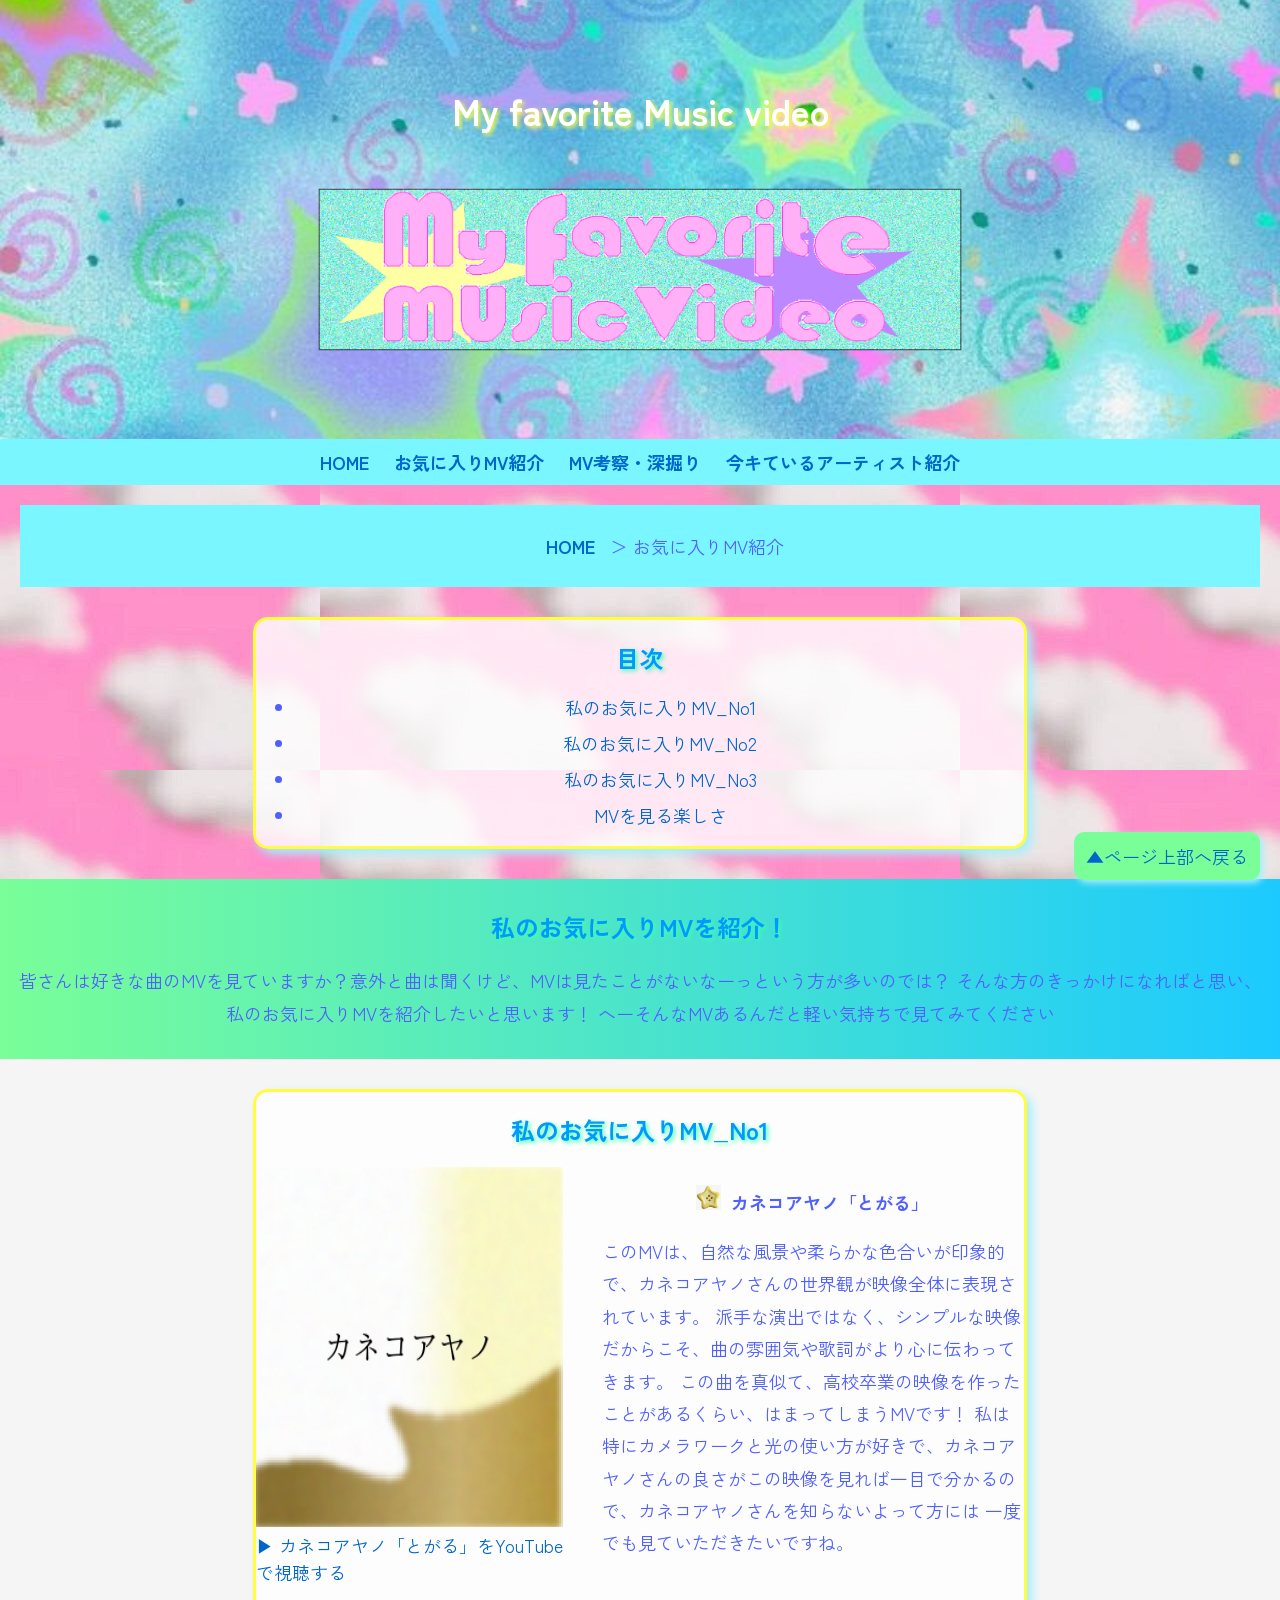
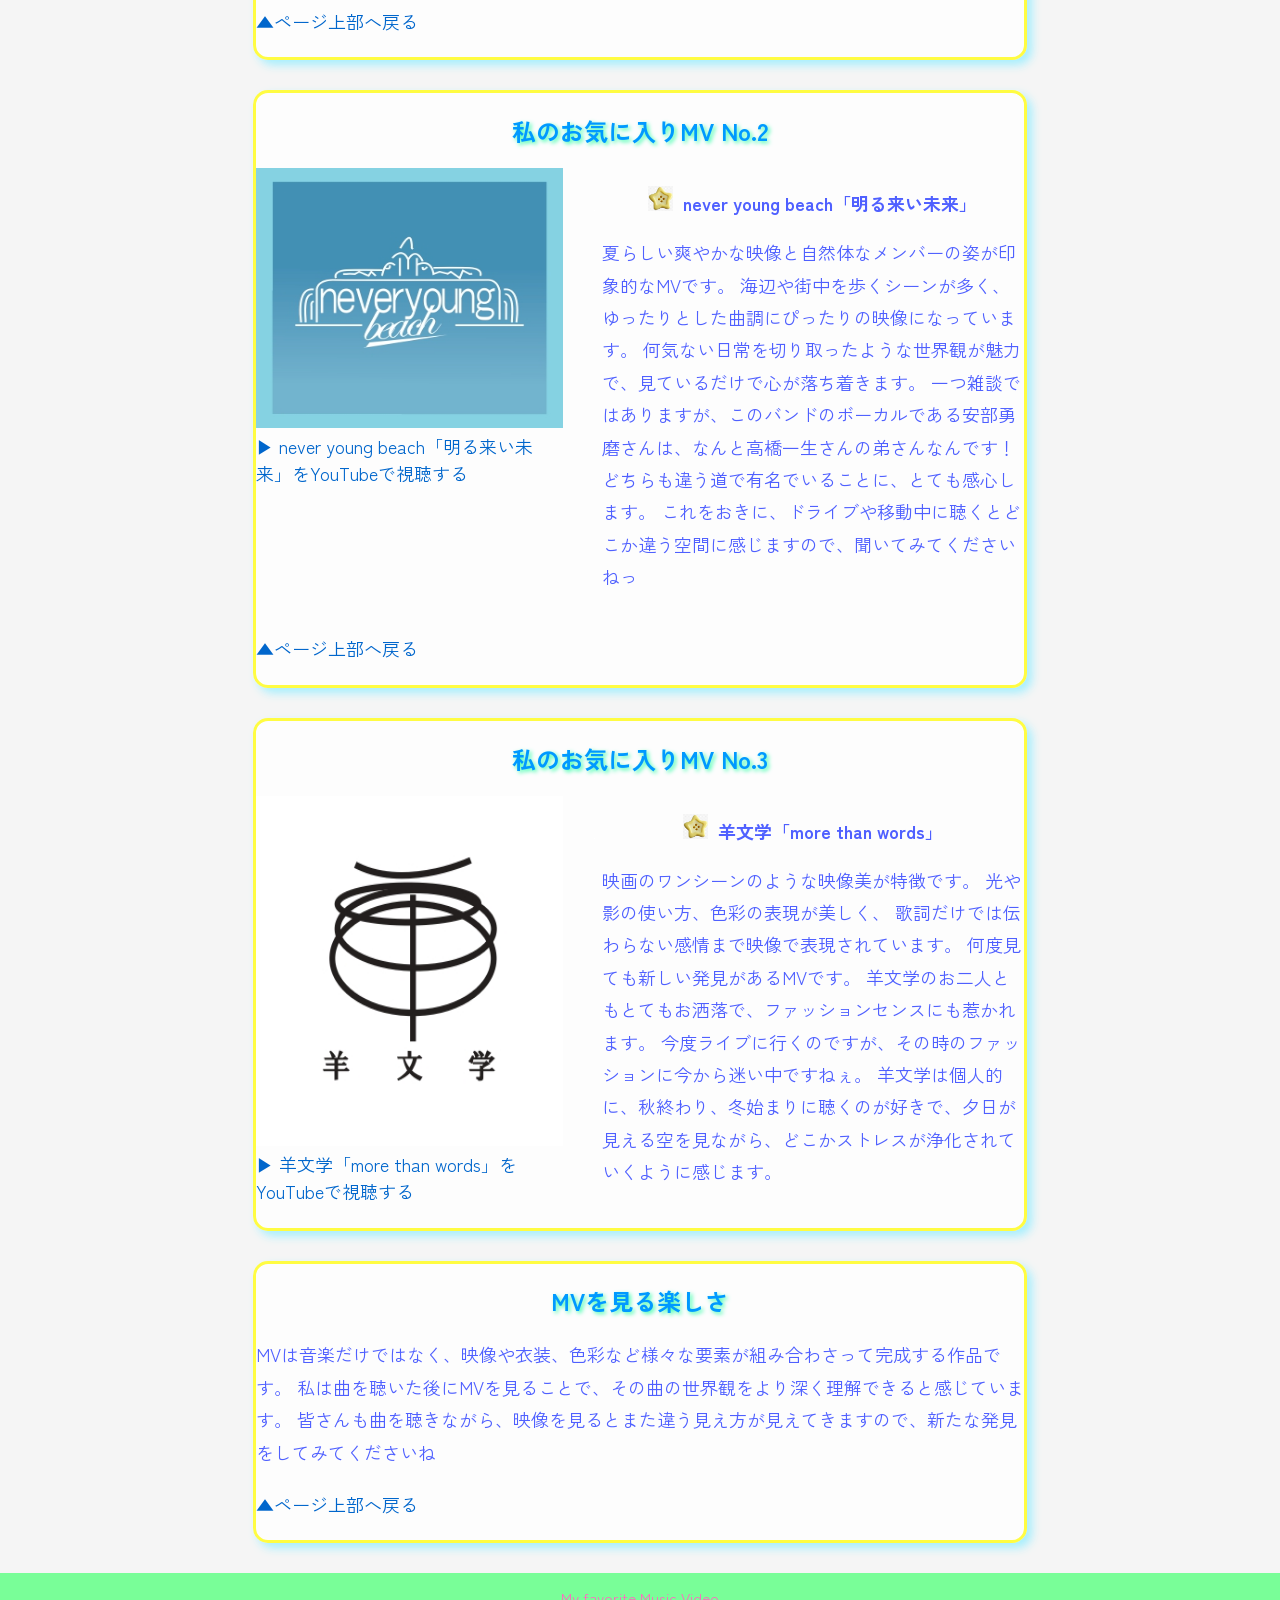
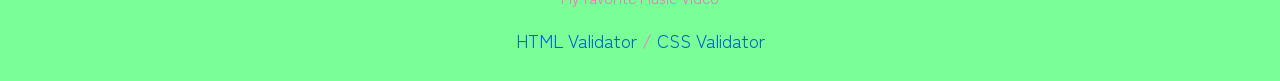
==== contents1.html @ ddd79b2d "Add files via upload" ====
<!DOCTYPE html>
<html lang="ja">
<head>
    <meta charset="UTF-8">
    <meta name="description" content="お気に入りのMVを紹介するサイトです。">
    <meta name="viewport" content="width=device-width, initial-scale=1">   
    <title>お気に入りMV紹介</title>
    <link rel="preconnect" href="https://fonts.googleapis.com">
    <link rel="preconnect" href="https://fonts.gstatic.com" crossorigin="anonymous">
    <link href="https://fonts.googleapis.com/css2?family=Zen+Kaku+Gothic+New&amp;display=swap" rel="stylesheet">
    <link rel="stylesheet" href="css/mystyle.css">

</head>

<body>

<header>
    <h1>My favorite Music video</h1>
    <img src="image/logo.png"
    id="pagetop"
    class="logo"
    width="700"
    height="200"
    alt="My favorite Music video ロゴ画像">
</header>

<nav>
    <a href="index.html">HOME</a>
    <a href="contents1.html">お気に入りMV紹介</a>
    <a href="contents2.html">MV考察・深掘り</a>
    <a href="contents3.html">今キているアーティスト紹介</a>
</nav>

<nav class="breadcrumb">
<ul>
<li><a href="index.html">HOME</a></li>
<li>＞</li>
<li>お気に入りMV紹介</li>
</ul>
</nav>

<main>
         <section>
        <h2>目次</h2>
        <ul>
            <li><a href="#point1">私のお気に入りMV_No1</a></li>
            <li><a href="#point2">私のお気に入りMV_No2</a></li>
            <li><a href="#point3">私のお気に入りMV_No3</a></li>
            <li><a href="#point4">MVを見る楽しさ</a></li>
        </ul>
        </section>
        <div class="gradient">
            <h2>私のお気に入りMVを紹介！</h2>
            <p> 
            皆さんは好きな曲のMVを見ていますか？意外と曲は聞くけど、MVは見たことがないなーっという方が多いのでは？
            そんな方のきっかけになればと思い、私のお気に入りMVを紹介したいと思います！
            へーそんなMVあるんだと軽い気持ちで見てみてください</P>
        </div>
    <section>
        <h2 id="point1">私のお気に入りMV_No1</h2>
        <div class="left">
            <a href="https://youtu.be/W8wzHOVnU3E" target="_blank">
            <img src="image/kaneko.jpg" 
            width="600"
            height="360"
            alt="カネコアヤノ とがる">
            ▶ カネコアヤノ「とがる」をYouTubeで視聴する
            </a>
        </div>
        <div class="right">
        <ul class="music">
            <li><strong>カネコアヤノ「とがる」</strong></li>
        </ul>
        <p>
            このMVは、自然な風景や柔らかな色合いが印象的で、カネコアヤノさんの世界観が映像全体に表現されています。
            派手な演出ではなく、シンプルな映像だからこそ、曲の雰囲気や歌詞がより心に伝わってきます。
            この曲を真似て、高校卒業の映像を作ったことがあるくらい、はまってしまうMVです！ 
            私は特にカメラワークと光の使い方が好きで、カネコアヤノさんの良さがこの映像を見れば一目で分かるので、カネコアヤノさんを知らないよって方には
            一度でも見ていただきたいですね。
        </p>
        </div>
        <div class="clear"></div>
        <p><a href="#pagetop">▲ページ上部へ戻る</a></p>
    </section>

    <section>
        <h2 id="point2">私のお気に入りMV No.2</h2>
        <div class="left">
            <a href="https://youtu.be/PL9-6rClgXs&amp;list=RDPL9-6rClgXs&amp;start_radio=1" target="_blank">
            <img src="image/never_page-0001.jpg"
            width="500"
            height="260"
            alt="never young beach">
            ▶ never young beach「明る来い未来」をYouTubeで視聴する
            </a>
        </div>
        <div class="right">
        <ul class="music">
            <li><strong>never young beach「明る来い未来」</strong></li>
        </ul>
        <p>
            夏らしい爽やかな映像と自然体なメンバーの姿が印象的なMVです。
            海辺や街中を歩くシーンが多く、ゆったりとした曲調にぴったりの映像になっています。
            何気ない日常を切り取ったような世界観が魅力で、見ているだけで心が落ち着きます。
            一つ雑談ではありますが、このバンドのボーカルである安部勇磨さんは、なんと高橋一生さんの弟さんなんです！
            どちらも違う道で有名でいることに、とても感心します。
            これをおきに、ドライブや移動中に聴くとどこか違う空間に感じますので、聞いてみてくださいねっ
        </p>
    </div>
    <div class="clear"></div>
    <p><a href="#pagetop">▲ページ上部へ戻る</a></p>
    </section>
    <section>
        <h2 id="point3">私のお気に入りMV No.3</h2>
        <div class="left">
            <a href="https://youtu.be/kGY6N9DL4Jw&amp;list=RDkGY6N9DL4Jw&amp;start_radio=1" target="_blank">
            <img src="image/hituzi_page-0001.jpg"
            width="500"
            height="350"
            alt="羊文学">
            ▶ 羊文学「more than words」をYouTubeで視聴する
            </a>
        </div>
        <div class="right">
        <ul class="music">
            <li><strong>羊文学「more than words」</strong></li>
        </ul>
         <p>
            映画のワンシーンのような映像美が特徴です。
            光や影の使い方、色彩の表現が美しく、
            歌詞だけでは伝わらない感情まで映像で表現されています。
            何度見ても新しい発見があるMVです。
            羊文学のお二人ともとてもお洒落で、ファッションセンスにも惹かれます。
            今度ライブに行くのですが、その時のファッションに今から迷い中ですねぇ。
            羊文学は個人的に、秋終わり、冬始まりに聴くのが好きで、夕日が見える空を見ながら、どこかストレスが浄化されていくように感じます。
        </p>
    </div>
    <div class="clear"></div>
    <p><a href="#pagetop" class="topback">▲ページ上部へ戻る</a></p>
    </section>
    <section>
        <h2 id="point4">MVを見る楽しさ</h2>
        <p>
            MVは音楽だけではなく、映像や衣装、色彩など様々な要素が組み合わさって完成する作品です。
            私は曲を聴いた後にMVを見ることで、その曲の世界観をより深く理解できると感じています。
            皆さんも曲を聴きながら、映像を見るとまた違う見え方が見えてきますので、新たな発見をしてみてくださいね
        </p>
        <p><a href="#pagetop">▲ページ上部へ戻る</a></p>
    </section>
</main>

<footer>
    <small>
        My favorite Music Video
    </small>
    <p>
    <a href="https://validator.w3.org/">HTML Validator</a> /
    <a href="https://jigsaw.w3.org/css-validator/">CSS Validator</a>
    </p>
</footer>

</body>
</html>
---- css/mystyle.css ----
body {
    background-color: #f5f5f5;
    color: #4f60ff;
    font-family: "Zen Kaku Gothic New",sans-serif;
    font-size: 18px;
    margin: 0;
    background-image: url("../image/backimage.jpeg");
    background-repeat: repeat;
    background-position: center;
    background-attachment: fixed;
}

header {
    background-image: url("../image/logoback.jpeg");
    background-repeat: no-repeat;
    background-position: center;
    background-size: cover;
    color: #ffffff;
    padding: 60px;
    text-align: center;
}
h1 {
    text-shadow: 2px 2px 4px #f9ff3e;
    
}


.subhead {
    background: linear-gradient(90deg,#79fe98,#1ccaff);
    background-color: #79fe98;
    color: #ff6ac1;
    text-align: center;
    padding: 10px;
}

section {
    width: 60%;
    margin: 30px auto;
    border: 3px solid #fffc42;
    border-radius: 15px;
    box-shadow: 5px 5px 10px #a5effe;
    background-color: rgba(255, 255, 255, 0.8);
}

h2 {
    color: #0099ff;
    font-size: 24px;
    text-shadow: 2px 2px 4px #3effab;
    text-align: center;
}

h3{
    color: #ff0000;
    text-align: center; 
}

.welcome-text{
    text-align: center;
}

.box {
    background-color: #79fe98;
    color: #ff6ac1;
    padding: 10px;
    margin: 10px 0;
    text-align: center;
}

footer {
    background-color: #79fe98;
    color: #ff6ac1;
    text-align: center;
    padding: 10px;
}

.logo {
    width: 80%;
    max-width: 700px;

    height: auto;

    display: block;

    margin: 0 auto;
}

.mainimage {
    width: 700px;

    height: auto;

    display: block;

    margin: 30px auto;

    border: 5px solid #ffffff;
}

main p,article p {

    margin: 20px auto;

    line-height: 1.8;
}

ol{
    list-style-type: decimal;
}
li{
    margin-bottom: 10px;
    text-align: center;
}

nav{
    background-color: rgb(121, 246, 255);
    text-align: center;
    padding: 10px;
}

nav a{
    font-weight: bold;
    text-decoration: none;
    margin: 10px;
}

a:link{
    color:#0066cc;
    text-decoration:none;
}

a:visited{
    color:rgb(192, 154, 253);
}

a:hover{
    color:#ff6ac1;
    text-decoration:underline;
}

a:active{
    color:orange;
}

.left{
    float: left;
    width: 40%;
}

.right{
    width: 55%;
    float: right;
}

.clear{
    clear: both;
}

img{
    max-width: 100%;
}

@media screen and (max-width:600px){
    body{
        font-size: 16px;
    }
    section{
        width: 90%;
    }
    .left,
    .right{
        float: none;
        width: 100%;
    }
}

.gradient{
    background: linear-gradient(90deg,#79fe98,#1ccaff);
    text-align: center;
    padding: 10px;
}

.music {
    list-style-image: url("[data-uri]");
    padding-left: 0;
}
    

.music li::before{
    content:"";
    display:inline-block;
    width:25px;
    height:25px;
    background-image:url("../image/mebosi.jpg");
    background-size:cover;
    margin-right:10px;
}


.breadcrumb{
    margin:20px;
}

.breadcrumb li{
    display:inline;
}
     @media print{
    nav{
    display:none;
}
    body{
    background:none;
    color:#000;
}
section{
    box-shadow:none;
    border:1px solid #000;
}
.left iframe{
    width:100%;
    aspect-ratio:16 / 9;
    height:auto;
    border:0;
     }}

.topback {
    position: fixed;
    right: 20px;
    bottom: 20px;
    background-color: #79fe98;
    color: #ff6ac1;
    padding: 8px 12px;
    border-radius: 10px;
    text-decoration: none;
    box-shadow: 3px 3px 6px #a5effe;
}
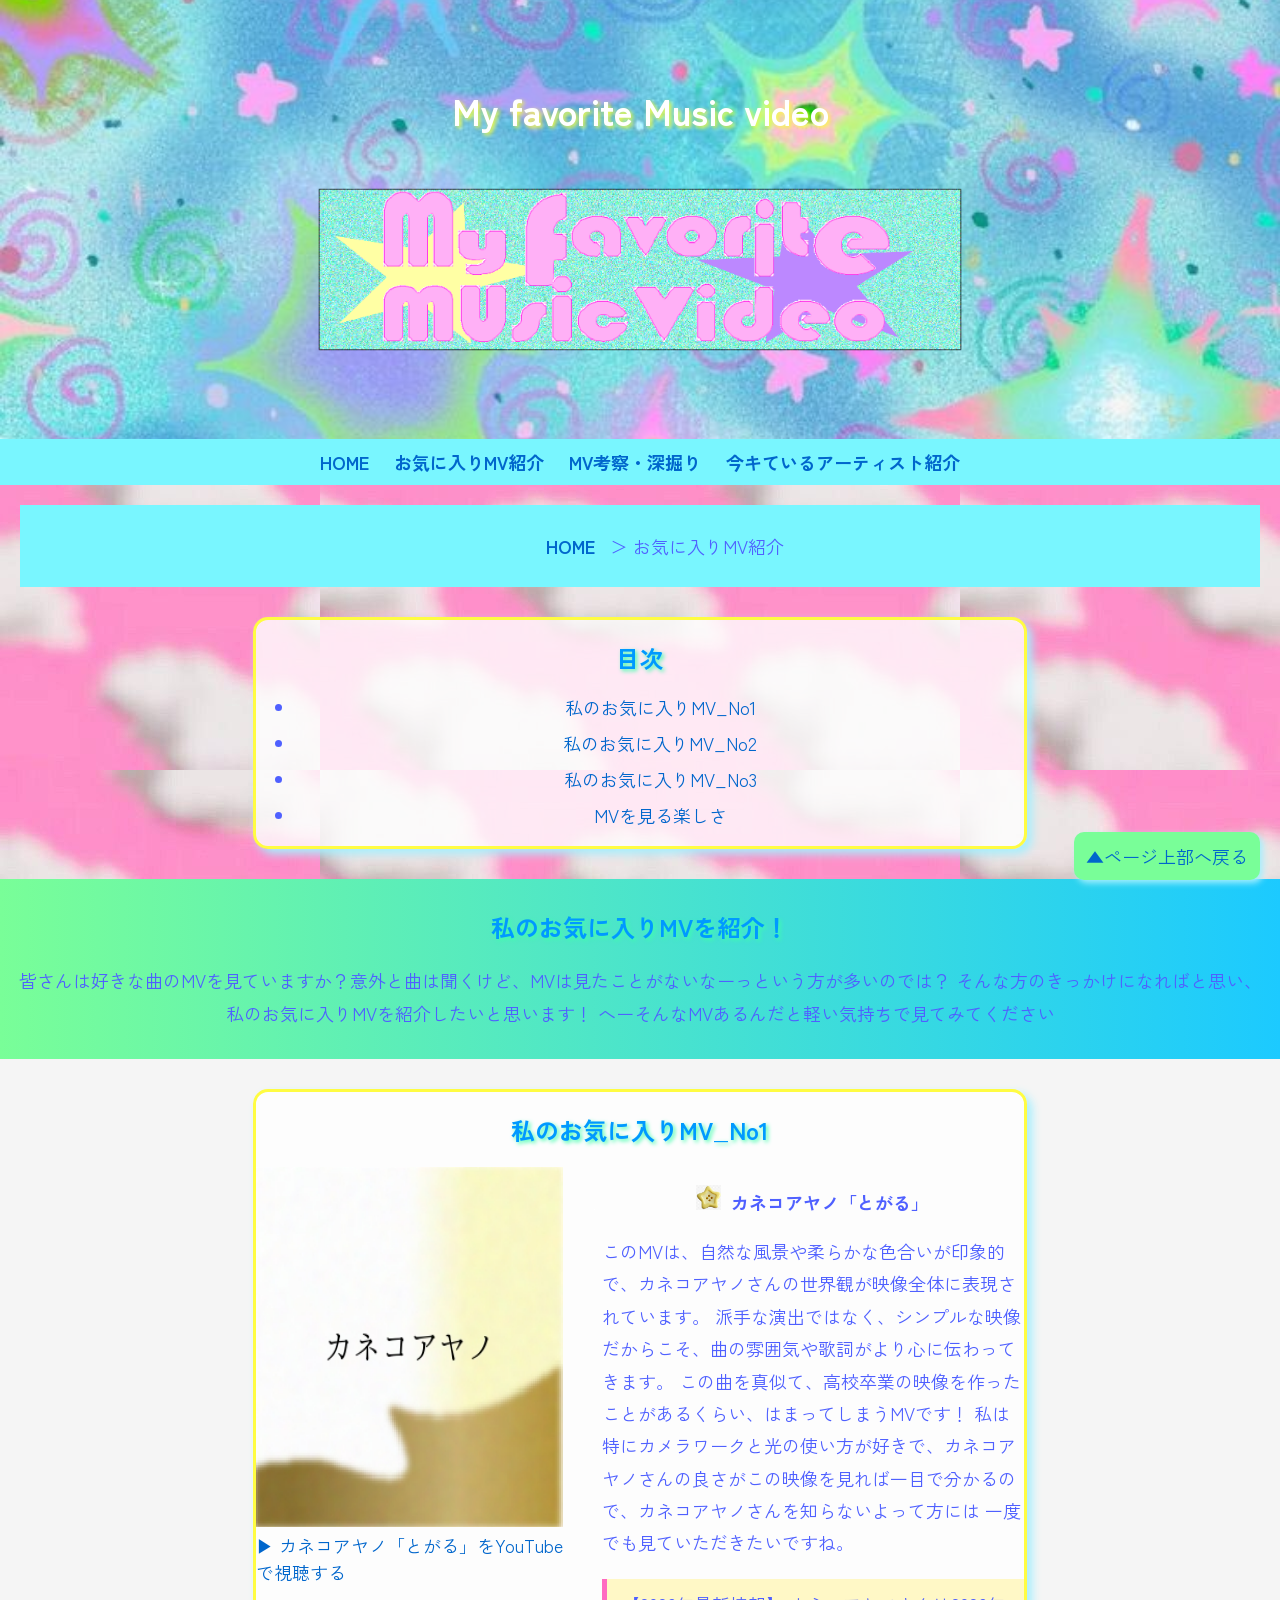
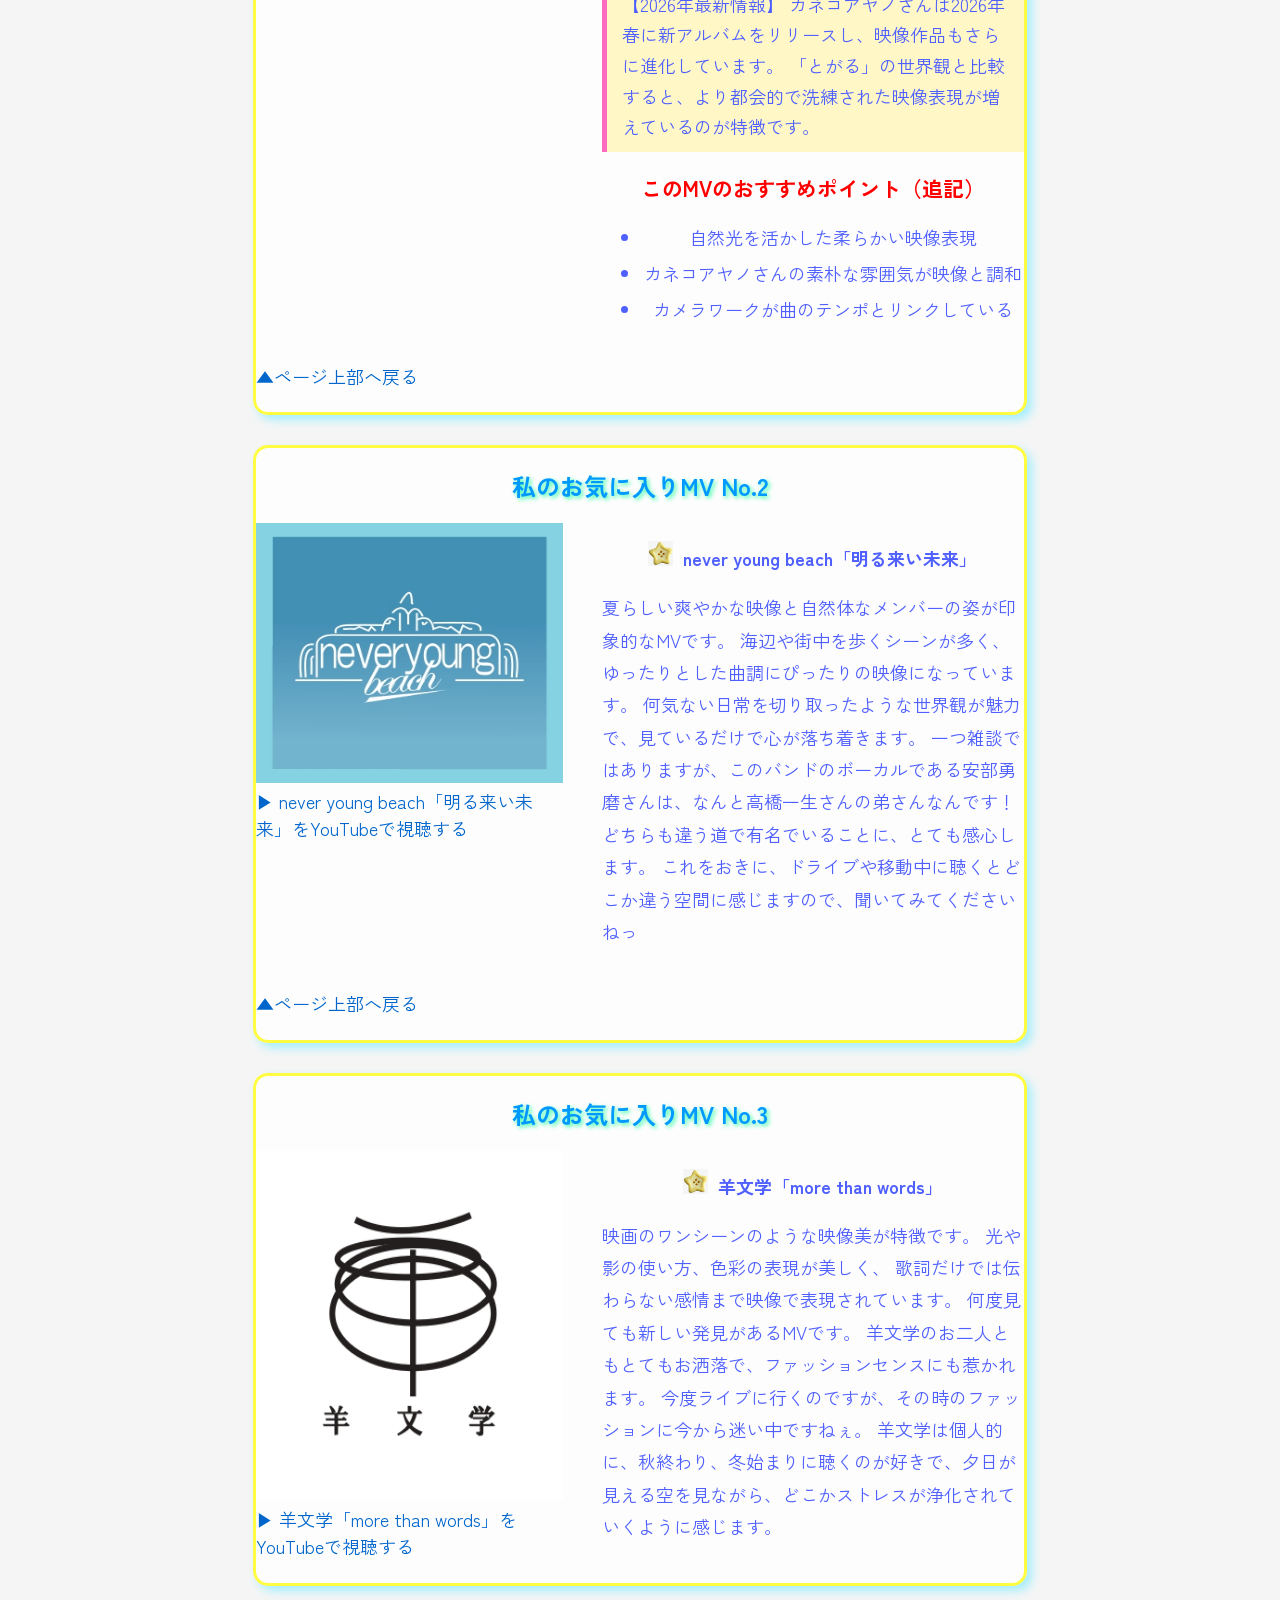
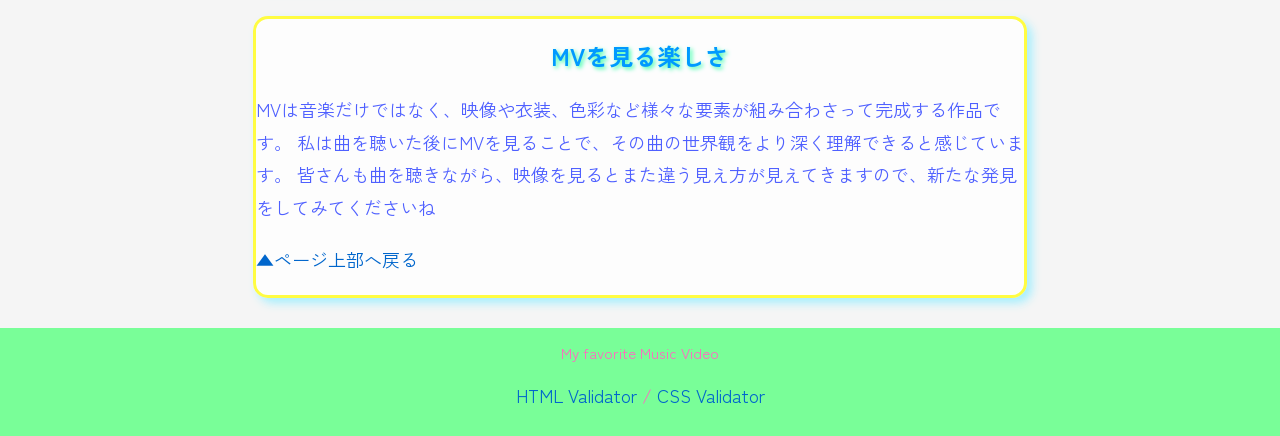
==== commit c0f313c1: "Add files via upload" ====
--- a/contents1.html
+++ b/contents1.html
@@ -78,6 +78,18 @@
             私は特にカメラワークと光の使い方が好きで、カネコアヤノさんの良さがこの映像を見れば一目で分かるので、カネコアヤノさんを知らないよって方には
             一度でも見ていただきたいですね。
         </p>
+         <p class="newinfo">
+            【2026年最新情報】  
+            カネコアヤノさんは2026年春に新アルバムをリリースし、映像作品もさらに進化しています。  
+            「とがる」の世界観と比較すると、より都会的で洗練された映像表現が増えているのが特徴です。
+        </p>
+        <h3>このMVのおすすめポイント（追記）</h3>
+        <ul>
+        <li>自然光を活かした柔らかい映像表現</li>
+        <li>カネコアヤノさんの素朴な雰囲気が映像と調和</li>
+        <li>カメラワークが曲のテンポとリンクしている</li>
+        </ul>
+
         </div>
         <div class="clear"></div>
         <p><a href="#pagetop">▲ページ上部へ戻る</a></p>
--- a/css/mystyle.css
+++ b/css/mystyle.css
@@ -233,3 +233,30 @@
     text-decoration: none;
     box-shadow: 3px 3px 6px #a5effe;
 }
+
+.update {
+    background-color: rgba(255,255,255,0.8);
+    border-left: 5px solid #1ccaff;
+    padding: 10px 20px;
+    margin: 20px auto;
+}
+.newinfo {
+    background-color: #fff8c6;
+    border-left: 5px solid #ff6ac1;
+    padding: 10px 15px;
+    margin-top: 15px;
+    line-height: 1.7;
+}
+.topback:hover {
+    background-color: #1ccaff;
+    color: #fff;
+    transform: scale(1.05);
+    transition: 0.2s;
+}
+.add {
+    background-color: #e8faff;
+    border-left: 4px solid #0099ff;
+    padding: 10px 15px;
+    margin-top: 15px;
+    line-height: 1.7;
+}
